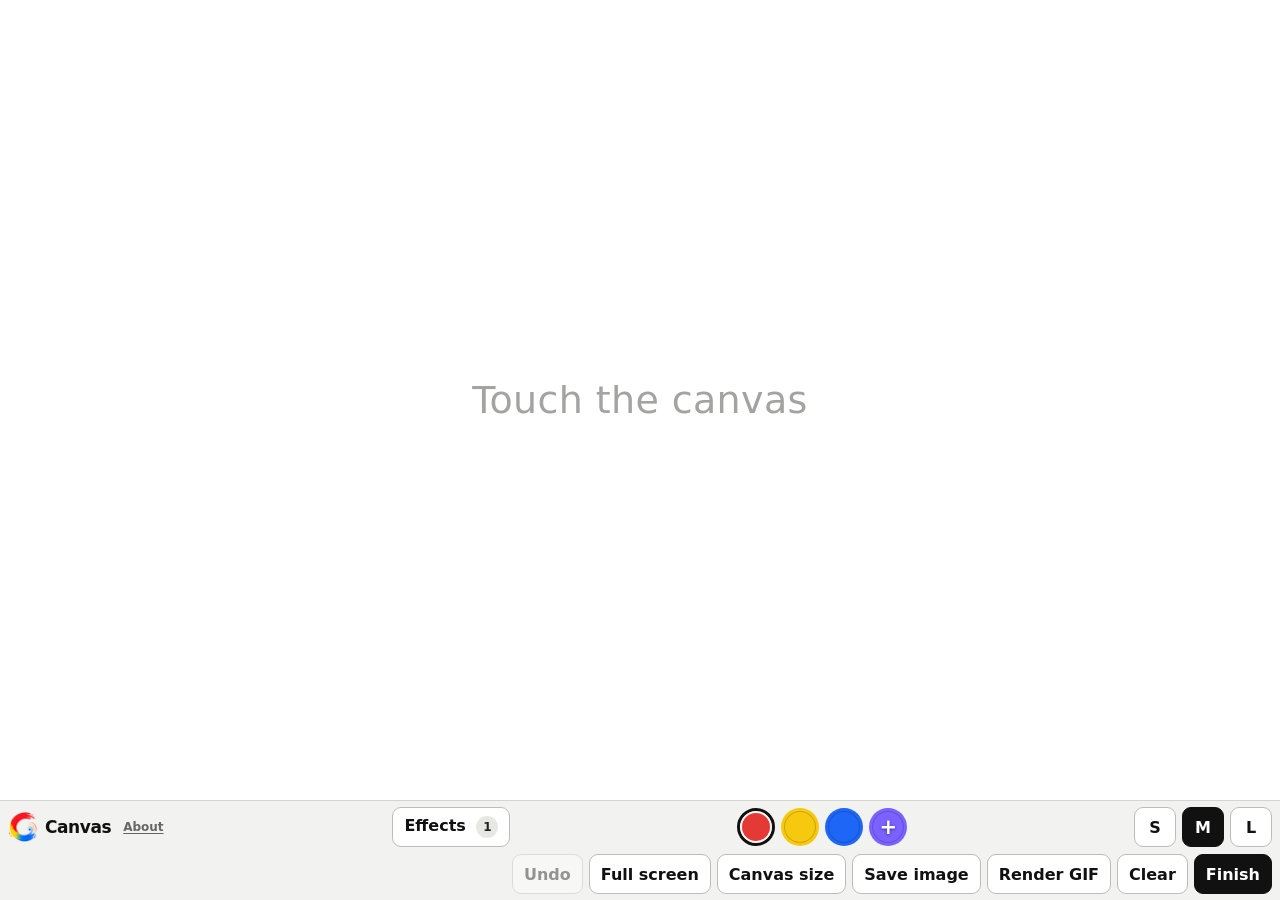
==== index.html @ 0acb119e "donate should not open in a new tab" ====
<!doctype html>
<html lang="en">
<head>
  <script async src="https://www.googletagmanager.com/gtag/js?id=G-30SN02B5HP"></script>
  <script>
    window.dataLayer = window.dataLayer || [];
    function gtag(){dataLayer.push(arguments);}
    gtag('js', new Date());

    gtag('config', 'G-30SN02B5HP');
  </script>
  <meta charset="utf-8" />
  <meta name="viewport" content="width=device-width, initial-scale=1, viewport-fit=cover, user-scalable=no" />
  <meta name="theme-color" content="#ffffff" />
  <meta name="color-scheme" content="light" />

  <title>Canvas — Experimental Multitouch Drawing Instrument</title>
  <meta name="description" content="Canvas is a free experimental multitouch drawing instrument by Nick Speelman. Combine gesture, color, and composable effects to create digital artwork in your browser." />
  <meta name="author" content="Nick Speelman" />
  <meta name="application-name" content="Canvas" />
  <meta name="robots" content="index, follow, max-image-preview:large, max-snippet:-1, max-video-preview:-1" />
  <link rel="canonical" href="https://canvas.nickspeelman.com/" />

  <!-- Open Graph / LinkedIn / social sharing -->
  <meta property="og:type" content="website" />
  <meta property="og:locale" content="en_US" />
  <meta property="og:site_name" content="Canvas" />
  <meta property="og:title" content="Canvas — Experimental Multitouch Drawing Instrument" />
  <meta property="og:description" content="A free experimental multitouch drawing instrument for combining gesture, color, and composable effects directly in your browser." />
  <meta property="og:url" content="https://canvas.nickspeelman.com/" />
  <meta property="og:image" content="https://canvas.nickspeelman.com/assets/icons/canvas-social.png" />
  <meta property="og:image:secure_url" content="https://canvas.nickspeelman.com/assets/icons/canvas-social.png" />
  <meta property="og:image:type" content="image/png" />
  <meta property="og:image:width" content="1200" />
  <meta property="og:image:height" content="627" />
  <meta property="og:image:alt" content="Canvas, an experimental multitouch drawing instrument by Nick Speelman" />

  <!-- X / Twitter -->
  <meta name="twitter:card" content="summary_large_image" />
  <meta name="twitter:title" content="Canvas — Experimental Multitouch Drawing Instrument" />
  <meta name="twitter:description" content="A free experimental multitouch drawing instrument for combining gesture, color, and composable effects directly in your browser." />
  <meta name="twitter:image" content="https://canvas.nickspeelman.com/assets/icons/canvas-social.png" />
  <meta name="twitter:image:alt" content="Canvas, an experimental multitouch drawing instrument by Nick Speelman" />

  <!-- PWA / platform metadata -->
  <meta name="apple-mobile-web-app-capable" content="yes" />
  <meta name="apple-mobile-web-app-status-bar-style" content="default" />
  <meta name="apple-mobile-web-app-title" content="Canvas" />
  <meta name="mobile-web-app-capable" content="yes" />

  <!-- Favicons / app icons -->
  <link rel="icon" href="assets/icons/favicon.ico" sizes="any" />
  <link rel="icon" type="image/png" sizes="48x48" href="assets/icons/favicon-48x48.png" />
  <link rel="icon" type="image/png" sizes="32x32" href="assets/icons/favicon-32x32.png" />
  <link rel="icon" type="image/png" sizes="16x16" href="assets/icons/favicon-16x16.png" />
  <link rel="apple-touch-icon" sizes="180x180" href="assets/icons/apple-touch-icon.png" />
  <link rel="manifest" href="assets/icons/site.webmanifest" />

  <!-- Structured data -->
  <script type="application/ld+json">
  {
    "@context": "https://schema.org",
    "@type": "WebApplication",
    "name": "Canvas",
    "url": "https://canvas.nickspeelman.com/",
    "description": "A free experimental multitouch drawing instrument for combining gesture, color, and composable effects directly in the browser.",
    "applicationCategory": "DesignApplication",
    "operatingSystem": "Any",
    "browserRequirements": "Requires a modern browser with JavaScript and Canvas support.",
    "isAccessibleForFree": true,
    "image": "https://canvas.nickspeelman.com/assets/icons/canvas-social.png",
    "author": {
      "@type": "Person",
      "name": "Nick Speelman",
      "url": "https://nickspeelman.com/"
    },
    "offers": {
      "@type": "Offer",
      "price": "0",
      "priceCurrency": "USD"
    },
    "featureList": [
      "Multitouch drawing",
      "Composable drawing effects",
      "Custom color selection",
      "PNG image export",
      "Animated GIF performance rendering",
      "Offline-capable progressive web app"
    ]
  }
  </script>

  <link rel="stylesheet" href="styles.css" />
</head>
<body>
  <main id="app" class="app" aria-label="Touch drawing instrument">
    <section id="stage" class="stage" aria-label="Drawing canvas">
      <canvas id="paintCanvas"></canvas>
      <canvas id="liveCanvas"></canvas>
      <div id="touchHint" class="touch-hint">Touch the canvas</div>
    </section>

    <section class="controls" aria-label="Instrument controls">
      <div class="control-row tools">
        <div class="brand-group">
          <div class="brand" aria-label="Canvas">
            <img class="brand-mark" src="assets/icons/favicon-32x32.png" width="32" height="32" alt="" />
            <span class="brand-name">Canvas</span>
          </div>
          <button id="aboutBtn" type="button" class="about-trigger" aria-haspopup="dialog">About</button>
        </div>

        <div class="effects-control popover-wrap">
          <button id="effectsBtn" class="utility menu-button" aria-haspopup="true" aria-expanded="false">
            Effects <span id="effectsCount" class="count-badge">1</span>
          </button>
          <div id="effectsMenu" class="popover effects-menu" hidden>
            <div class="popover-heading">
              <strong>Effects</strong>
              <div class="bulk-actions">
                <button id="selectAllEffectsBtn" type="button" class="text-button">Select all</button>
                <button id="clearAllEffectsBtn" type="button" class="text-button">Unselect all</button>
              </div>
            </div>
            <div class="behaviors" aria-label="Effects">
              <button class="behavior active" data-behavior="cycle" aria-pressed="true">Cycle</button>
              <button class="behavior" data-behavior="connect" aria-pressed="false">Connect</button>
              <button class="behavior" data-behavior="echo" aria-pressed="false">Echo</button>
              <button class="behavior" data-behavior="scatter" aria-pressed="false">Scatter</button>
              <button class="behavior" data-behavior="flow" aria-pressed="false">Flow</button>
              <button class="behavior" data-behavior="bloom" aria-pressed="false">Bloom</button>
              <button class="behavior" data-behavior="spray" aria-pressed="false">Spray</button>
              <button class="behavior" data-behavior="offset" aria-pressed="false">Offset</button>
              <button class="behavior" data-behavior="mirror" aria-pressed="false">Mirror</button>
              <button class="behavior" data-behavior="radial" aria-pressed="false">Radial</button>
              <button class="behavior" data-behavior="drift" aria-pressed="false">Drift</button>
              <button class="behavior" data-behavior="orbit" aria-pressed="false">Orbit</button>
              <button class="behavior" data-behavior="fractal" aria-pressed="false">Fractal</button>
              <button class="behavior" data-behavior="bleed" aria-pressed="false">Bleed</button>
            </div>
          </div>
        </div>

        <div class="swatches" aria-label="Color">
          <button class="swatch active" data-color="#e53935" aria-label="Red" aria-pressed="true" style="--swatch:#e53935"></button>
          <button class="swatch" data-color="#f6c90e" aria-label="Yellow" aria-pressed="false" style="--swatch:#f6c90e"></button>
          <button class="swatch" data-color="#1e66f5" aria-label="Blue" aria-pressed="false" style="--swatch:#1e66f5"></button>
          <div class="custom-color-wrap popover-wrap">
            <button id="customColorBtn" class="swatch custom-swatch" aria-label="Custom color" aria-pressed="false" style="--swatch:#7b61ff"><span>+</span></button>
            <div id="colorMenu" class="popover color-menu" hidden>
              <strong>Custom color</strong>
              <div class="visual-color-picker-wrap">
                <div id="customColorPicker" class="visual-color-picker" role="slider" tabindex="0" aria-label="Choose a custom color visually">
                  <span id="customColorCursor" class="visual-color-cursor" aria-hidden="true"></span>
                </div>
              </div>
              <label class="field compact-field">
                <span>Hex or RGB</span>
                <input id="customColorText" type="text" value="#7b61ff" inputmode="text" autocomplete="off" spellcheck="false" placeholder="#7b61ff or rgb(123, 97, 255)" />
              </label>
              <div class="color-menu-actions">
                <span id="colorError" class="input-error" aria-live="polite"></span>
                <button id="applyCustomColorBtn" type="button" class="utility primary compact">Use color</button>
              </div>
            </div>
          </div>
        </div>

        <div class="sizes" aria-label="Brush size">
          <button class="size" data-size="6" aria-pressed="false">S</button>
          <button class="size active" data-size="16" aria-pressed="true">M</button>
          <button class="size" data-size="34" aria-pressed="false">L</button>
        </div>

        <div class="actions">
          <button id="undoBtn" class="utility" disabled aria-label="Undo last drawing action">Undo</button>
          <button id="fullscreenBtn" class="utility">Full screen</button>
          <button id="canvasSizeBtn" class="utility">Canvas size</button>
          <button id="saveBtn" class="utility">Save image</button>
          <button id="gifRenderBtn" class="utility">Render GIF</button>
          <button id="clearBtn" class="utility">Clear</button>
          <button id="finishBtn" class="utility primary">Finish</button>
        </div>
      </div>
    </section>
  </main>

  <dialog id="aboutDialog" class="about-dialog">
    <div class="about-card">
      <div class="about-heading">
        <img src="assets/icons/favicon-32x32.png" width="38" height="38" alt="" />
        <div>
          <h2>Canvas</h2>
          <p class="about-subtitle">An experimental touch-drawing instrument</p>
        </div>
      </div>
      <p>Canvas grew out of a simple paint program I made for a friend’s kid. While watching it in use, I noticed unexpected effects emerging from multitouch gestures and a handful of simple drawing rules.</p>
      <p>I started following those accidents on purpose. Canvas is the result: a drawing instrument built around surprising interactions between simple sets of rules.</p>
      <p>If you have issues, questions or other feedback, you can contact me at <a href="mailto:nick@nickspeelman.com">nick@nickspeelman.com</a></p>
      <p class="about-support">If you enjoy Canvas and want to help keep projects like this free, <a href="/donate/" rel="noopener noreferrer nofollow">you can support the project</a>.</p>
      <div class="about-footer">
        <span id="appVersion" class="app-version" aria-live="polite">Version …</span>
        <button id="closeAboutBtn" type="button" class="utility">Close</button>
      </div>
    </div>
  </dialog>

  <dialog id="canvasDialog" class="settings-dialog">
    <form method="dialog" class="settings-card" id="canvasForm">
      <h2>Canvas size</h2>
      <label class="field">
        <span>Preset</span>
        <select id="canvasPreset">
          <option value="responsive">Responsive — fill screen</option>
          <option value="1200x1200">Square — 1200 × 1200</option>
          <option value="1600x1200">Landscape 4:3 — 1600 × 1200</option>
          <option value="1920x1080">Widescreen 16:9 — 1920 × 1080</option>
          <option value="1200x1600">Portrait 3:4 — 1200 × 1600</option>
          <option value="custom">Custom…</option>
        </select>
      </label>
      <div id="customSizeFields" class="dimension-fields hidden">
        <label class="field"><span>Width (px)</span><input id="canvasWidthInput" type="number" min="320" max="8192" step="1" value="1600" inputmode="numeric" /></label>
        <label class="field"><span>Height (px)</span><input id="canvasHeightInput" type="number" min="320" max="8192" step="1" value="1200" inputmode="numeric" /></label>
      </div>
      <label class="check-row"><input id="preserveCanvasCheck" type="checkbox" checked /> <span>Preserve existing artwork when resizing</span></label>
      <p class="settings-note">Fixed sizes determine both the canvas shape and the exact PNG dimensions. Responsive mode follows the available screen area.</p>
      <div class="settings-actions">
        <button value="cancel" class="utility">Cancel</button>
        <button id="applyCanvasSizeBtn" type="button" class="utility primary">Apply</button>
      </div>
    </form>
  </dialog>

  <dialog id="gifDialog" class="gif-dialog">
    <div class="gif-card">
      <div class="gif-preview-wrap">
        <span class="gif-preview-label" aria-hidden="true">GIF Preview</span>
        <img id="gifPreview" alt="Preview of rendered Canvas performance" hidden />
        <div id="gifRenderStatus" class="gif-render-status" role="status" aria-live="polite">
          <span class="gif-render-spinner" aria-hidden="true"></span>
          <span>Preparing GIF…</span>
        </div>
      </div>
      <div class="gif-progress" aria-hidden="true"><span id="gifProgressBar"></span></div>
      <p id="gifMeta" class="gif-meta"></p>
      <div class="finish-actions">
        <button id="downloadGifBtn" type="button" class="utility primary" disabled>Download GIF</button>
        <button id="closeGifBtn" type="button" class="utility">Close</button>
      </div>
    </div>
  </dialog>

  <dialog id="finishDialog" class="finish-dialog">
    <form method="dialog" class="finish-card">
      <div class="preview-wrap"><img id="previewImage" alt="Preview of your drawing" /></div>
      <div class="finish-actions">
        <button id="downloadBtn" type="button" class="utility primary">Download image</button>
        <button id="finishGifBtn" type="button" class="utility">Render GIF</button>
        <button id="shareBtn" type="button" class="utility">Share</button>
        <button id="downloadSessionBtn" type="button" class="utility">Download session</button>
        <button value="close" class="utility">Keep drawing</button>
        <button id="newBtn" type="button" class="utility danger">Start again</button>
      </div>
    </form>
  </dialog>

  <script>
    (() => {
      const dialog = document.getElementById("aboutDialog");
      const openButton = document.getElementById("aboutBtn");
      const closeButton = document.getElementById("closeAboutBtn");

      const openAbout = () => {
        if (!dialog) return;
        if (typeof dialog.showModal === "function") {
          if (!dialog.open) dialog.showModal();
        } else {
          dialog.setAttribute("open", "");
        }
      };

      const closeAbout = () => {
        if (!dialog) return;
        if (typeof dialog.close === "function") dialog.close();
        else dialog.removeAttribute("open");
      };

      openButton?.addEventListener("click", () => {
        openAbout();
        if (typeof window.gtag === "function") window.gtag("event", "about_opened");
      });
      document.querySelector('.about-support a[href^="/donate"]')?.addEventListener("click", () => {
        if (typeof window.gtag === "function") window.gtag("event", "donate_clicked");
      });
      closeButton?.addEventListener("click", closeAbout);
      dialog?.addEventListener("click", event => {
        if (event.target === dialog) closeAbout();
      });
      document.addEventListener("keydown", event => {
        if (event.key === "Escape" && dialog?.open) closeAbout();
      });
    })();
  </script>
  <script src="js/behaviors.js"></script>
  <script src="js/gif-encoder.js"></script>
  <script src="js/app.js"></script>
  <script src="js/pwa.js"></script>
</body>
</html>
---- styles.css ----
:root {
  color-scheme: light;
  --ink: #111;
  --paper: #fff;
  --panel: #f2f2f0;
  --line: #d4d4d0;
  --active: #111;
  --active-text: #fff;
}

* { box-sizing: border-box; }
html, body { width: 100%; height: 100%; margin: 0; overflow: hidden; background: var(--paper); font-family: ui-sans-serif, system-ui, -apple-system, BlinkMacSystemFont, "Segoe UI", sans-serif; }
button, input, select { font: inherit; }
button { -webkit-tap-highlight-color: transparent; }

.app { width: 100vw; height: 100dvh; display: grid; grid-template-rows: minmax(0, 1fr) auto; background: var(--paper); }
.stage { min-height: 0; position: relative; overflow: hidden; background: #e9e9e6; touch-action: none; user-select: none; }
.stage canvas { position: absolute; inset: auto; touch-action: none; background: #fff; }
#liveCanvas { z-index: 2; background: transparent; }
.touch-hint { position: absolute; z-index: 3; inset: 0; display: grid; place-items: center; pointer-events: none; color: #a3a3a0; font-size: clamp(20px, 3vw, 38px); letter-spacing: .01em; transition: opacity .3s ease; }
.touch-hint.hidden { opacity: 0; }

.controls { position: relative; z-index: 10; background: var(--panel); border-top: 1px solid var(--line); padding: 6px max(8px, env(safe-area-inset-right)) max(6px, env(safe-area-inset-bottom)) max(8px, env(safe-area-inset-left)); }
.control-row { display: flex; align-items: center; gap: 7px; }
.tools { justify-content: space-between; flex-wrap: wrap; }
.brand-group { display: flex; align-items: center; gap: 8px; min-width: 0; }
.brand { display: flex; align-items: center; gap: 7px; min-width: 0; padding-right: 2px; color: #111; user-select: none; }
.brand-mark { width: 30px; height: 30px; flex: 0 0 30px; object-fit: contain; }
.brand-name { font-size: 17px; font-weight: 850; letter-spacing: -.025em; white-space: nowrap; }
.about-trigger { border: 0; background: transparent; color: #666; padding: 5px 2px; font-size: 12px; font-weight: 700; cursor: pointer; text-decoration: underline; text-underline-offset: 2px; }
.about-trigger:hover { color: #111; }
.swatches, .sizes, .actions { display: flex; align-items: center; gap: 6px; }
.actions { margin-left: auto; flex-wrap: wrap; justify-content: flex-end; }
.behavior, .utility, .size { min-height: 40px; border: 1px solid #bdbdb8; border-radius: 9px; background: #fff; color: var(--ink); font-weight: 700; padding: 0 11px; cursor: pointer; }
.behavior.active, .size.active { background: var(--active); color: var(--active-text); border-color: var(--active); }
.utility.primary { background: #111; color: #fff; border-color: #111; }
.utility.danger { border-color: #b42318; color: #b42318; }
.behavior:disabled, .utility:disabled, .size:disabled { opacity: .42; cursor: not-allowed; }
.utility.compact { min-height: 36px; padding: 0 10px; }

.swatch { position: relative; width: 38px; height: 38px; flex: 0 0 38px; padding: 0; border-radius: 50%; border: 3px solid transparent; background: var(--swatch); box-shadow: inset 0 0 0 1px rgba(0,0,0,.18); cursor: pointer; }
.swatch.active { border-color: #111; outline: 2px solid #fff; outline-offset: -5px; }
.custom-swatch span { display: grid; place-items: center; width: 100%; height: 100%; color: #fff; font-size: 21px; font-weight: 800; text-shadow: 0 1px 3px rgba(0,0,0,.45); }
.size { width: 42px; padding: 0; }

.popover-wrap { position: relative; }
.popover { position: absolute; bottom: calc(100% + 9px); left: 0; z-index: 30; border: 1px solid var(--line); border-radius: 14px; background: #f8f8f6; box-shadow: 0 16px 45px rgba(0,0,0,.18); padding: 12px; }
.popover[hidden] { display: none !important; }
.effects-menu { width: min(620px, calc(100vw - 16px)); }
.popover-heading { display: flex; align-items: center; justify-content: space-between; gap: 12px; margin-bottom: 10px; }
.bulk-actions { display: flex; gap: 10px; }
.text-button { border: 0; background: transparent; padding: 5px 2px; color: #444; text-decoration: underline; cursor: pointer; }
.behaviors { display: grid; grid-template-columns: repeat(4, minmax(92px, 1fr)); gap: 7px; }
.count-badge { display: inline-grid; place-items: center; min-width: 22px; height: 22px; margin-left: 5px; padding: 0 6px; border-radius: 999px; background: #e7e7e3; color: #222; font-size: 12px; }

.color-menu { width: min(340px, calc(100vw - 16px)); }
.color-menu > strong { display: block; margin-bottom: 12px; }
.visual-color-picker-wrap { margin-bottom: 12px; }
.visual-color-picker {
  position: relative;
  width: 100%;
  height: 168px;
  overflow: hidden;
  border: 1px solid #aaa;
  border-radius: 11px;
  background:
    linear-gradient(to bottom, rgba(255,255,255,1) 0%, rgba(255,255,255,0) 50%, rgba(0,0,0,0) 50%, rgba(0,0,0,1) 100%),
    linear-gradient(to right, #f00 0%, #ff0 16.666%, #0f0 33.333%, #0ff 50%, #00f 66.666%, #f0f 83.333%, #f00 100%);
  cursor: crosshair;
  touch-action: none;
}
.visual-color-picker:focus-visible { outline: 3px solid #111; outline-offset: 2px; }
.visual-color-cursor {
  position: absolute;
  left: 74%;
  top: 45%;
  width: 18px;
  height: 18px;
  border: 2px solid #fff;
  border-radius: 50%;
  box-shadow: 0 0 0 1px rgba(0,0,0,.7), 0 2px 5px rgba(0,0,0,.25);
  transform: translate(-50%, -50%);
  pointer-events: none;
}
.compact-field { gap: 5px; }
.color-menu-actions { min-height: 38px; margin-top: 10px; display: flex; align-items: center; justify-content: space-between; gap: 10px; }
.input-error { color: #b42318; font-size: 12px; }

.finish-dialog, .settings-dialog, .about-dialog { max-height: 92dvh; border: 0; border-radius: 18px; padding: 0; box-shadow: 0 30px 100px rgba(0,0,0,.25); }
.finish-dialog { width: min(92vw, 960px); }
.settings-dialog { width: min(92vw, 520px); }
.about-dialog { width: min(92vw, 500px); }
.finish-dialog::backdrop, .settings-dialog::backdrop, .about-dialog::backdrop { background: rgba(0,0,0,.58); }
.finish-card { padding: 18px; display: grid; gap: 16px; background: #f4f4f1; }
.preview-wrap { min-height: 200px; max-height: 68dvh; background: #fff; border: 1px solid var(--line); overflow: hidden; display: grid; place-items: center; }
.preview-wrap img { display: block; max-width: 100%; max-height: 66dvh; object-fit: contain; }
.finish-actions { display: flex; flex-wrap: wrap; gap: 8px; justify-content: center; }
.settings-card { padding: 20px; display: grid; gap: 16px; background: #f4f4f1; }
.settings-card h2 { margin: 0; font-size: 22px; }
.field { display: grid; gap: 6px; font-weight: 700; }
.field select, .field input { width: 100%; min-height: 44px; border: 1px solid #bdbdb8; border-radius: 9px; background: #fff; color: #111; padding: 8px 10px; }
.dimension-fields { display: grid; grid-template-columns: 1fr 1fr; gap: 12px; }
.dimension-fields.hidden { display: none; }
.check-row { display: flex; align-items: center; gap: 10px; font-weight: 600; }
.check-row input { width: 20px; height: 20px; }
.settings-note { margin: 0; color: #666; line-height: 1.4; font-size: 14px; }
.settings-actions { display: flex; justify-content: flex-end; gap: 8px; }
.about-card { padding: 22px; display: grid; gap: 14px; background: #f4f4f1; }
.about-heading { display: flex; align-items: center; gap: 12px; }
.about-heading img { width: 38px; height: 38px; flex: 0 0 38px; }
.about-heading h2 { margin: 0; font-size: 24px; letter-spacing: -.025em; }
.about-subtitle { margin: 2px 0 0; color: #666; font-size: 13px; }
.about-card > p { margin: 0; color: #333; font-size: 15px; line-height: 1.5; }
.about-card .about-support { color: #777; font-size: 12px; }
.about-card .about-support a { color: inherit; text-underline-offset: 2px; }
.about-card .about-support a:hover { color: #111; }
.about-footer { display: flex; align-items: center; justify-content: space-between; gap: 14px; margin-top: 2px; padding-top: 12px; border-top: 1px solid var(--line); }
.app-version { color: #777; font-size: 12px; font-variant-numeric: tabular-nums; }


@media (max-width: 820px) {
  .controls { padding: 5px 6px max(5px, env(safe-area-inset-bottom)); }
  .tools { gap: 5px; }
  .actions { width: 100%; justify-content: stretch; }
  .actions .utility { flex: 1 1 auto; min-width: max-content; }
  .behaviors { grid-template-columns: repeat(3, minmax(84px, 1fr)); }
}

@media (max-width: 520px) {
  .brand-name { display: none; }
  .brand { padding-right: 0; }
  .behavior, .utility, .size { min-height: 38px; border-radius: 8px; padding: 0 9px; font-size: 14px; }
  .swatch { width: 36px; height: 36px; flex-basis: 36px; }
  .size { width: 38px; }
  .actions { gap: 4px; }
  .actions .utility { min-width: 0; padding-inline: 7px; }
  #fullscreenBtn { display: none; }
  .effects-menu { width: auto; max-width: none; }
  .behaviors { grid-template-columns: repeat(2, minmax(88px, 1fr)); }
  .popover-heading { align-items: flex-start; }
  .bulk-actions { flex-direction: column; gap: 2px; align-items: flex-end; }
  .dimension-fields { grid-template-columns: 1fr; }
}

@media (max-height: 520px) and (orientation: landscape) {
  .brand-name { display: none; }
  .brand-mark { width: 28px; height: 28px; flex-basis: 28px; }
  .behavior, .utility, .size { min-height: 34px; }
  .swatch { width: 34px; height: 34px; flex-basis: 34px; }
  .size { width: 36px; }
  .actions { width: auto; }
  .tools { flex-wrap: nowrap; }
  .behaviors { max-height: 46vh; overflow: auto; }
}

/* Performance GIF capture */
.gif-record.recording { background: #b42318; color: #fff; border-color: #b42318; }
.gif-record.recording::before { content: ""; display: inline-block; width: 8px; height: 8px; margin-right: 6px; border-radius: 50%; background: currentColor; animation: rec-pulse 1s steps(1) infinite; }
@keyframes rec-pulse { 50% { opacity: .25; } }
.gif-dialog { width: min(92vw, 760px); max-height: 92dvh; border: 0; border-radius: 18px; padding: 0; box-shadow: 0 30px 100px rgba(0,0,0,.25); }
.gif-dialog::backdrop { background: rgba(0,0,0,.58); }
.gif-card { max-height: 92dvh; overflow-y: auto; padding: 18px; display: grid; gap: 12px; background: #f4f4f1; -webkit-overflow-scrolling: touch; }
.gif-preview-wrap {
  position: relative;
  min-height: min(58dvh, 480px);
  padding: 28px;
  overflow: hidden;
  display: grid;
  place-items: center;
  border: 1px solid #d7d7d1;
  border-radius: 14px;
  background-color: #e9e9e4;
  background-image:
    linear-gradient(45deg, rgba(255,255,255,.58) 25%, transparent 25%),
    linear-gradient(-45deg, rgba(255,255,255,.58) 25%, transparent 25%),
    linear-gradient(45deg, transparent 75%, rgba(255,255,255,.58) 75%),
    linear-gradient(-45deg, transparent 75%, rgba(255,255,255,.58) 75%);
  background-size: 24px 24px;
  background-position: 0 0, 0 12px, 12px -12px, -12px 0;
  box-shadow:
    inset 0 0 0 1px rgba(255,255,255,.58),
    inset 0 10px 28px rgba(0,0,0,.035);
}
.gif-preview-label {
  position: absolute;
  top: 10px;
  left: 10px;
  z-index: 1;
  padding: 5px 8px;
  border: 1px solid rgba(0,0,0,.09);
  border-radius: 999px;
  background: rgba(250,250,247,.88);
  box-shadow: 0 1px 3px rgba(0,0,0,.06);
  color: #666;
  font-size: 11px;
  font-weight: 800;
  letter-spacing: .08em;
  line-height: 1;
  text-transform: uppercase;
  backdrop-filter: blur(5px);
  -webkit-backdrop-filter: blur(5px);
}
.gif-preview-wrap img {
  display: block;
  max-width: 100%;
  max-height: 58dvh;
  object-fit: contain;
  background: #fff;
  border-radius: 3px;
  box-shadow: 0 10px 32px rgba(0,0,0,.18), 0 1px 4px rgba(0,0,0,.12);
}
.gif-render-status {
  padding: 28px;
  display: flex;
  align-items: center;
  justify-content: center;
  gap: 10px;
  text-align: center;
  font-weight: 750;
  color: #555;
}
.gif-render-spinner {
  width: 16px;
  height: 16px;
  flex: 0 0 auto;
  border: 2px solid rgba(0,0,0,.14);
  border-top-color: #555;
  border-radius: 50%;
  animation: gif-spin .8s linear infinite;
}
@keyframes gif-spin {
  to { transform: rotate(360deg); }
}
.gif-progress { height: 8px; border-radius: 999px; overflow: hidden; background: #dededa; }
.gif-progress span { display: block; width: 0%; height: 100%; background: #111; transition: width .08s linear; }
.gif-meta { min-height: 1.4em; margin: 0; color: #666; font-size: 14px; text-align: center; }
.gif-card .finish-actions { position: sticky; bottom: 0; z-index: 2; padding-top: 8px; padding-bottom: max(2px, env(safe-area-inset-bottom)); background: #f4f4f1; }

@media (max-width: 520px), (max-height: 520px) {
  .gif-dialog { width: min(96vw, 760px); max-height: 96dvh; }
  .gif-card { max-height: 96dvh; padding: 12px; gap: 9px; }
  .gif-preview-wrap {
    min-height: min(44dvh, 340px);
    padding: 22px 14px 14px;
    border-radius: 12px;
  }
  .gif-preview-label {
    top: 8px;
    left: 8px;
  }
  .gif-preview-wrap img { max-height: 44dvh; }
  .gif-card .finish-actions .utility { flex: 1 1 130px; }
}

/* Explicitly preserve hidden state against component display rules. */
.gif-preview-wrap img[hidden],
.gif-render-status[hidden] {
  display: none !important;
}
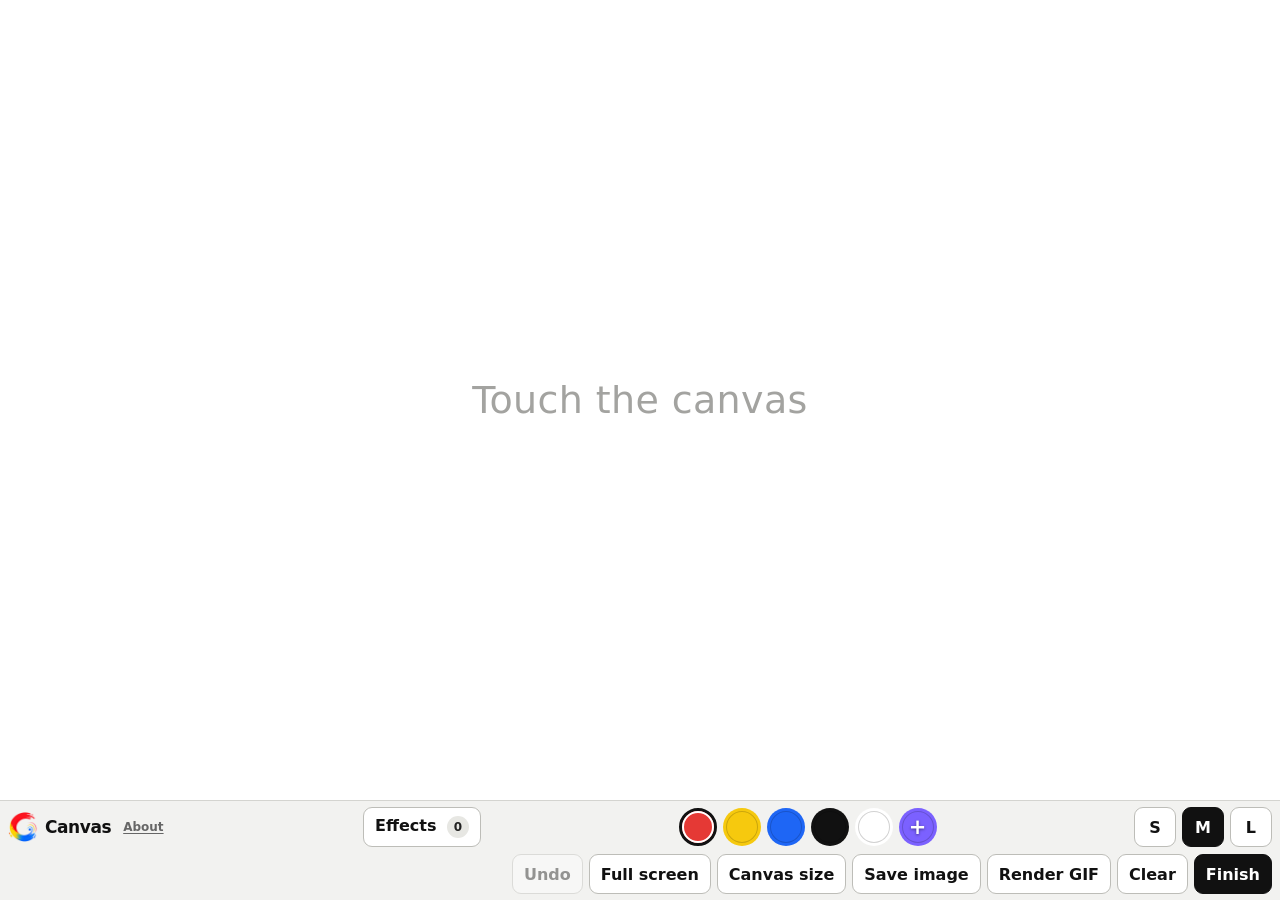
==== commit b92bb3ca: "added white anmd black ink, removed cycle as default" ====
--- a/index.html
+++ b/index.html
@@ -123,7 +123,7 @@
               </div>
             </div>
             <div class="behaviors" aria-label="Effects">
-              <button class="behavior active" data-behavior="cycle" aria-pressed="true">Cycle</button>
+              <button class="behavior" data-behavior="cycle" aria-pressed="false">Cycle</button>
               <button class="behavior" data-behavior="connect" aria-pressed="false">Connect</button>
               <button class="behavior" data-behavior="echo" aria-pressed="false">Echo</button>
               <button class="behavior" data-behavior="scatter" aria-pressed="false">Scatter</button>
@@ -145,6 +145,8 @@
           <button class="swatch active" data-color="#e53935" aria-label="Red" aria-pressed="true" style="--swatch:#e53935"></button>
           <button class="swatch" data-color="#f6c90e" aria-label="Yellow" aria-pressed="false" style="--swatch:#f6c90e"></button>
           <button class="swatch" data-color="#1e66f5" aria-label="Blue" aria-pressed="false" style="--swatch:#1e66f5"></button>
+          <button class="swatch" data-color="#111111" aria-label="Black" aria-pressed="false" style="--swatch:#111111"></button>
+          <button class="swatch" data-color="#ffffff" aria-label="White" aria-pressed="false" style="--swatch:#ffffff"></button>
           <div class="custom-color-wrap popover-wrap">
             <button id="customColorBtn" class="swatch custom-swatch" aria-label="Custom color" aria-pressed="false" style="--swatch:#7b61ff"><span>+</span></button>
             <div id="colorMenu" class="popover color-menu" hidden>
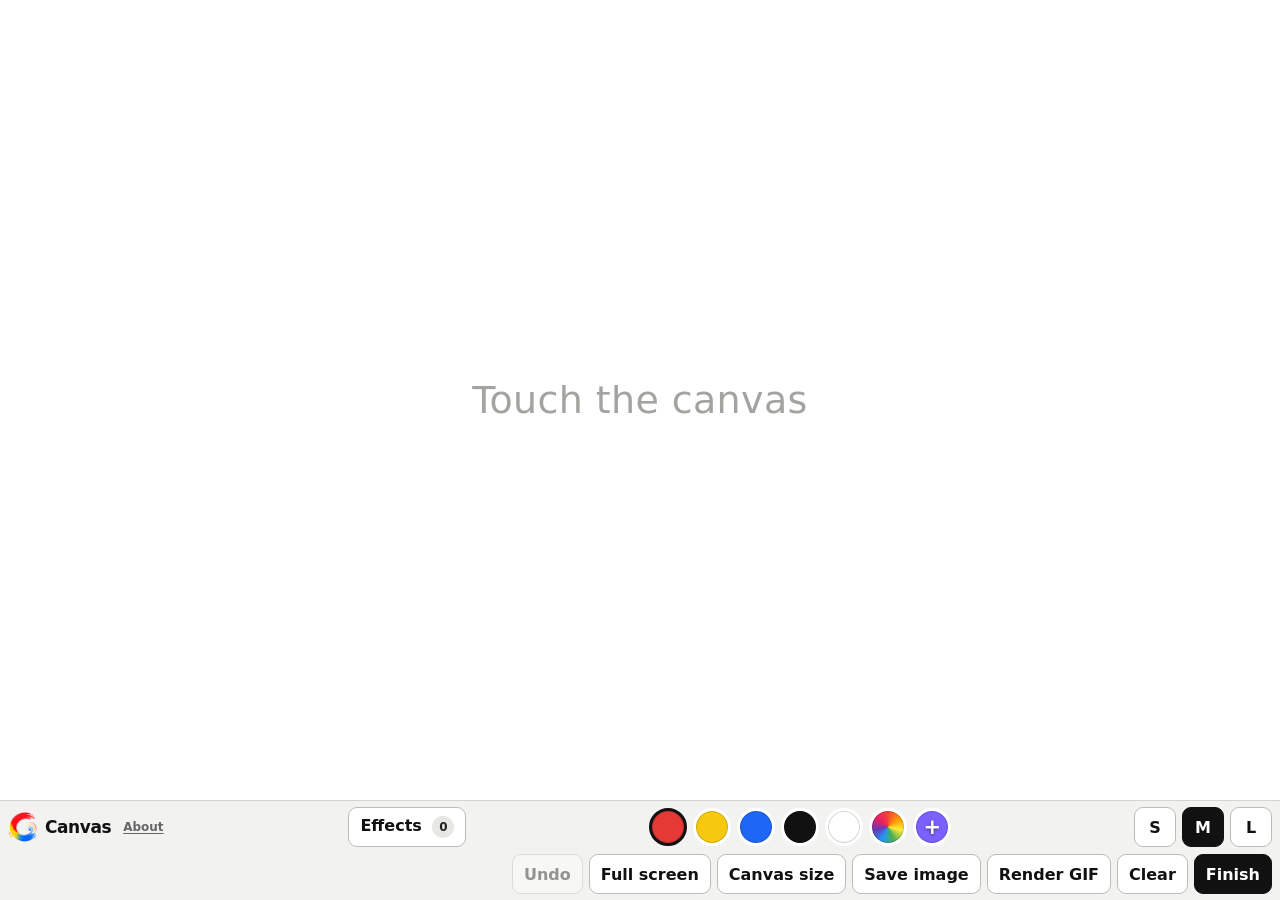
==== commit dc481305: "adding stack" ====
--- a/index.html
+++ b/index.html
@@ -112,41 +112,75 @@
 
         <div class="effects-control popover-wrap">
           <button id="effectsBtn" class="utility menu-button" aria-haspopup="true" aria-expanded="false">
-            Effects <span id="effectsCount" class="count-badge">1</span>
+            Effects <span id="effectsCount" class="count-badge">0</span>
           </button>
           <div id="effectsMenu" class="popover effects-menu" hidden>
-            <div class="popover-heading">
-              <strong>Effects</strong>
-              <div class="bulk-actions">
-                <button id="selectAllEffectsBtn" type="button" class="text-button">Select all</button>
-                <button id="clearAllEffectsBtn" type="button" class="text-button">Unselect all</button>
-              </div>
+            <div class="effects-tabs" role="tablist" aria-label="Paint effects menu">
+              <button id="effectsTabBtn" class="effects-tab active" type="button" role="tab" aria-selected="true" aria-controls="effectsTabPanel">Effects</button>
+              <button id="stackTabBtn" class="effects-tab" type="button" role="tab" aria-selected="false" aria-controls="stackTabPanel">Stack</button>
             </div>
-            <div class="behaviors" aria-label="Effects">
-              <button class="behavior" data-behavior="cycle" aria-pressed="false">Cycle</button>
-              <button class="behavior" data-behavior="connect" aria-pressed="false">Connect</button>
-              <button class="behavior" data-behavior="echo" aria-pressed="false">Echo</button>
-              <button class="behavior" data-behavior="scatter" aria-pressed="false">Scatter</button>
-              <button class="behavior" data-behavior="flow" aria-pressed="false">Flow</button>
-              <button class="behavior" data-behavior="bloom" aria-pressed="false">Bloom</button>
-              <button class="behavior" data-behavior="spray" aria-pressed="false">Spray</button>
-              <button class="behavior" data-behavior="offset" aria-pressed="false">Offset</button>
-              <button class="behavior" data-behavior="mirror" aria-pressed="false">Mirror</button>
-              <button class="behavior" data-behavior="radial" aria-pressed="false">Radial</button>
-              <button class="behavior" data-behavior="drift" aria-pressed="false">Drift</button>
-              <button class="behavior" data-behavior="orbit" aria-pressed="false">Orbit</button>
-              <button class="behavior" data-behavior="fractal" aria-pressed="false">Fractal</button>
-              <button class="behavior" data-behavior="bleed" aria-pressed="false">Bleed</button>
+
+            <div id="effectsTabPanel" class="effects-tab-panel" role="tabpanel" aria-labelledby="effectsTabBtn">
+              <div class="popover-heading effects-panel-heading">
+                <strong>Paint Effects</strong>
+                <div class="bulk-actions">
+                  <button id="selectAllEffectsBtn" type="button" class="text-button">Select all</button>
+                  <button id="clearAllEffectsBtn" type="button" class="text-button">Unselect all</button>
+                </div>
+              </div>
+
+              <div class="effect-groups" aria-label="Effects">
+                <section class="effect-group" aria-labelledby="generateEffectsHeading">
+                  <h3 id="generateEffectsHeading">Generate</h3>
+                  <div class="behaviors">
+                    <button class="behavior" data-behavior="bloom" aria-pressed="false">Bloom</button>
+                    <button class="behavior" data-behavior="drift" aria-pressed="false">Drift</button>
+                    <button class="behavior" data-behavior="scatter" aria-pressed="false">Scatter</button>
+                    <button class="behavior" data-behavior="spray" aria-pressed="false">Spray</button>
+                  </div>
+                </section>
+
+                <section class="effect-group" aria-labelledby="interactEffectsHeading">
+                  <h3 id="interactEffectsHeading">Interact</h3>
+                  <div class="behaviors">
+                    <button class="behavior" data-behavior="bleed" aria-pressed="false">Bleed</button>
+                    <button class="behavior" data-behavior="connect" aria-pressed="false">Connect</button>
+                    <button class="behavior" data-behavior="echo" aria-pressed="false">Echo</button>
+                    <button class="behavior" data-behavior="orbit" aria-pressed="false">Orbit</button>
+                  </div>
+                </section>
+
+                <section class="effect-group" aria-labelledby="transformEffectsHeading">
+                  <h3 id="transformEffectsHeading">Transform</h3>
+                  <div class="behaviors">
+                    <button class="behavior" data-behavior="flow" aria-pressed="false">Flow</button>
+                    <button class="behavior" data-behavior="fractal" aria-pressed="false">Fractal</button>
+                    <button class="behavior" data-behavior="mirror" aria-pressed="false">Mirror</button>
+                    <button class="behavior" data-behavior="offset" aria-pressed="false">Offset</button>
+                    <button class="behavior" data-behavior="radial" aria-pressed="false">Radial</button>
+                  </div>
+                </section>
+              </div>
+            </div>
+
+            <div id="stackTabPanel" class="effects-tab-panel" role="tabpanel" aria-labelledby="stackTabBtn" hidden>
+              <div class="stack-heading">
+                <strong>Effect Order</strong>
+                <span>Runs top → bottom</span>
+              </div>
+              <div id="effectStackPreview" class="effect-stack-preview" aria-live="polite"></div>
+              <p class="stack-note">Drag by the handle or use the arrows to reorder. Use × to disable and + to re-enable.</p>
             </div>
           </div>
         </div>
 
-        <div class="swatches" aria-label="Color">
+        <div class="swatches" aria-label="Ink">
           <button class="swatch active" data-color="#e53935" aria-label="Red" aria-pressed="true" style="--swatch:#e53935"></button>
           <button class="swatch" data-color="#f6c90e" aria-label="Yellow" aria-pressed="false" style="--swatch:#f6c90e"></button>
           <button class="swatch" data-color="#1e66f5" aria-label="Blue" aria-pressed="false" style="--swatch:#1e66f5"></button>
           <button class="swatch" data-color="#111111" aria-label="Black" aria-pressed="false" style="--swatch:#111111"></button>
           <button class="swatch" data-color="#ffffff" aria-label="White" aria-pressed="false" style="--swatch:#ffffff"></button>
+          <button id="cycleInkBtn" class="swatch cycle-swatch" data-ink="cycle" aria-label="Cycle ink" aria-pressed="false" title="Cycle"></button>
           <div class="custom-color-wrap popover-wrap">
             <button id="customColorBtn" class="swatch custom-swatch" aria-label="Custom color" aria-pressed="false" style="--swatch:#7b61ff"><span>+</span></button>
             <div id="colorMenu" class="popover color-menu" hidden>
--- a/styles.css
+++ b/styles.css
@@ -38,8 +38,9 @@
 .behavior:disabled, .utility:disabled, .size:disabled { opacity: .42; cursor: not-allowed; }
 .utility.compact { min-height: 36px; padding: 0 10px; }
 
-.swatch { position: relative; width: 38px; height: 38px; flex: 0 0 38px; padding: 0; border-radius: 50%; border: 3px solid transparent; background: var(--swatch); box-shadow: inset 0 0 0 1px rgba(0,0,0,.18); cursor: pointer; }
-.swatch.active { border-color: #111; outline: 2px solid #fff; outline-offset: -5px; }
+.swatch { position: relative; width: 38px; height: 38px; flex: 0 0 38px; padding: 0; border-radius: 50%; border: 3px solid #fff; background: var(--swatch); box-shadow: inset 0 0 0 1px rgba(0,0,0,.18); cursor: pointer; }
+.swatch.active { border-color: #111; outline: none; }
+.cycle-swatch { background: conic-gradient(#f44336, #ff9800, #ffeb3b, #4caf50, #2196f3, #673ab7, #e91e63, #f44336); }
 .custom-swatch span { display: grid; place-items: center; width: 100%; height: 100%; color: #fff; font-size: 21px; font-weight: 800; text-shadow: 0 1px 3px rgba(0,0,0,.45); }
 .size { width: 42px; padding: 0; }
 
@@ -47,10 +48,42 @@
 .popover { position: absolute; bottom: calc(100% + 9px); left: 0; z-index: 30; border: 1px solid var(--line); border-radius: 14px; background: #f8f8f6; box-shadow: 0 16px 45px rgba(0,0,0,.18); padding: 12px; }
 .popover[hidden] { display: none !important; }
 .effects-menu { width: min(620px, calc(100vw - 16px)); }
+.effects-tabs { display: grid; grid-template-columns: 1fr 1fr; gap: 4px; margin: -4px -4px 12px; padding: 4px; border-radius: 10px; background: #e9e9e5; }
+.effects-tab { min-height: 36px; border: 0; border-radius: 8px; background: transparent; color: #555; font-weight: 800; cursor: pointer; }
+.effects-tab.active { background: #fff; color: #111; box-shadow: 0 1px 3px rgba(0,0,0,.12); }
+.effects-tab:focus-visible { outline: 2px solid #111; outline-offset: 1px; }
+.effects-tab-panel[hidden] { display: none !important; }
 .popover-heading { display: flex; align-items: center; justify-content: space-between; gap: 12px; margin-bottom: 10px; }
+.effects-panel-heading { margin-bottom: 12px; }
 .bulk-actions { display: flex; gap: 10px; }
 .text-button { border: 0; background: transparent; padding: 5px 2px; color: #444; text-decoration: underline; cursor: pointer; }
+.effect-groups { display: grid; gap: 13px; }
+.effect-group { min-width: 0; }
+.effect-group h3 { margin: 0 0 6px; color: #666; font-size: 11px; font-weight: 850; letter-spacing: .08em; text-transform: uppercase; }
 .behaviors { display: grid; grid-template-columns: repeat(4, minmax(92px, 1fr)); gap: 7px; }
+.stack-heading { display: flex; align-items: baseline; justify-content: space-between; gap: 10px; margin-bottom: 10px; }
+.stack-heading span { color: #777; font-size: 12px; }
+.effect-stack-preview { display: grid; gap: 6px; min-height: 44px; }
+.stack-preview-row { display: flex; align-items: center; gap: 8px; min-height: 44px; padding: 6px 8px 6px 6px; border: 1px solid #d5d5d0; border-radius: 9px; background: #fff; font-weight: 750; transition: border-color .12s ease, box-shadow .12s ease, opacity .12s ease; }
+.stack-preview-row.disabled { background: #f0f0ed; }
+.stack-preview-row.disabled .stack-drag-handle,
+.stack-preview-row.disabled .stack-preview-index,
+.stack-preview-row.disabled .stack-preview-label { opacity: .42; }
+.stack-preview-row.dragging { position: relative; z-index: 4; border-color: #888; box-shadow: 0 5px 16px rgba(0,0,0,.16); opacity: .86; }
+.stack-drag-handle { display: inline-grid; place-items: center; width: 28px; height: 32px; flex: 0 0 28px; padding: 0; border: 0; border-radius: 7px; background: transparent; color: #777; font: inherit; font-size: 17px; font-weight: 900; line-height: 1; letter-spacing: -3px; cursor: grab; touch-action: none; user-select: none; -webkit-user-select: none; }
+.stack-drag-handle:hover, .stack-drag-handle:focus-visible { background: #f1f1ed; color: #222; outline: none; }
+.stack-preview-row.dragging .stack-drag-handle { cursor: grabbing; }
+.stack-preview-index { width: 22px; flex: 0 0 22px; color: #777; font-size: 12px; font-variant-numeric: tabular-nums; text-align: right; }
+.stack-preview-label { display: flex; align-items: baseline; gap: 7px; min-width: 0; flex: 1 1 auto; }
+.stack-preview-state { color: #777; font-size: 10px; font-weight: 750; letter-spacing: .05em; text-transform: uppercase; }
+.stack-preview-controls { display: flex; align-items: center; gap: 4px; margin-left: auto; }
+.stack-control { display: inline-grid; place-items: center; width: 32px; height: 32px; padding: 0; border: 1px solid #c9c9c4; border-radius: 8px; background: #fff; color: #222; font: inherit; font-size: 17px; font-weight: 850; line-height: 1; cursor: pointer; touch-action: manipulation; }
+.stack-control:hover:not(:disabled), .stack-control:focus-visible { background: #f4f4f1; border-color: #999; }
+.stack-control:disabled { opacity: .25; cursor: default; }
+.stack-toggle { font-size: 20px; }
+.stack-toggle-off { font-size: 19px; }
+.stack-preview-empty { margin: 8px 0; color: #777; font-size: 14px; text-align: center; }
+.stack-note { margin: 10px 0 0; color: #888; font-size: 11px; text-align: center; }
 .count-badge { display: inline-grid; place-items: center; min-width: 22px; height: 22px; margin-left: 5px; padding: 0 6px; border-radius: 999px; background: #e7e7e3; color: #222; font-size: 12px; }
 
 .color-menu { width: min(340px, calc(100vw - 16px)); }
@@ -150,7 +183,7 @@
   .size { width: 36px; }
   .actions { width: auto; }
   .tools { flex-wrap: nowrap; }
-  .behaviors { max-height: 46vh; overflow: auto; }
+  .effect-groups, .effect-stack-preview { max-height: 46vh; overflow: auto; -webkit-overflow-scrolling: touch; }
 }
 
 /* Performance GIF capture */
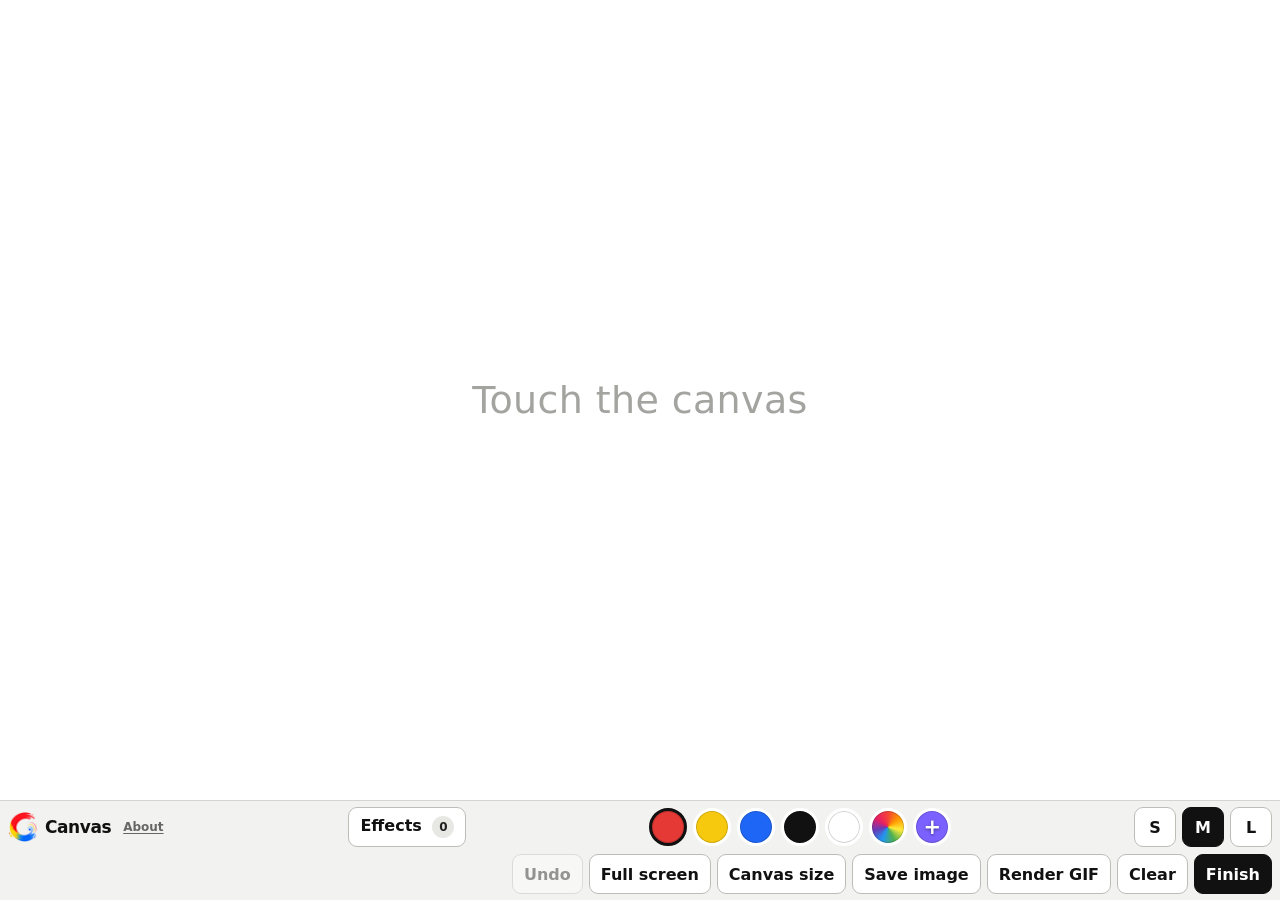
==== commit ab74806c: "fixed color disperal" ====
--- a/index.html
+++ b/index.html
@@ -156,7 +156,6 @@
                     <button class="behavior" data-behavior="flow" aria-pressed="false">Flow</button>
                     <button class="behavior" data-behavior="fractal" aria-pressed="false">Fractal</button>
                     <button class="behavior" data-behavior="mirror" aria-pressed="false">Mirror</button>
-                    <button class="behavior" data-behavior="offset" aria-pressed="false">Offset</button>
                     <button class="behavior" data-behavior="radial" aria-pressed="false">Radial</button>
                   </div>
                 </section>
@@ -166,7 +165,10 @@
             <div id="stackTabPanel" class="effects-tab-panel" role="tabpanel" aria-labelledby="stackTabBtn" hidden>
               <div class="stack-heading">
                 <strong>Effect Order</strong>
-                <span>Runs top → bottom</span>
+                <div class="stack-heading-actions">
+                  <span>Runs top → bottom</span>
+                  <button id="clearStackBtn" type="button" class="text-button stack-clear-button">Clear stack</button>
+                </div>
               </div>
               <div id="effectStackPreview" class="effect-stack-preview" aria-live="polite"></div>
               <p class="stack-note">Drag by the handle or use the arrows to reorder. Use × to disable and + to re-enable.</p>
--- a/styles.css
+++ b/styles.css
@@ -62,7 +62,9 @@
 .effect-group h3 { margin: 0 0 6px; color: #666; font-size: 11px; font-weight: 850; letter-spacing: .08em; text-transform: uppercase; }
 .behaviors { display: grid; grid-template-columns: repeat(4, minmax(92px, 1fr)); gap: 7px; }
 .stack-heading { display: flex; align-items: baseline; justify-content: space-between; gap: 10px; margin-bottom: 10px; }
+.stack-heading-actions { display: flex; align-items: baseline; gap: 10px; }
 .stack-heading span { color: #777; font-size: 12px; }
+.stack-clear-button { white-space: nowrap; }
 .effect-stack-preview { display: grid; gap: 6px; min-height: 44px; }
 .stack-preview-row { display: flex; align-items: center; gap: 8px; min-height: 44px; padding: 6px 8px 6px 6px; border: 1px solid #d5d5d0; border-radius: 9px; background: #fff; font-weight: 750; transition: border-color .12s ease, box-shadow .12s ease, opacity .12s ease; }
 .stack-preview-row.disabled { background: #f0f0ed; }
@@ -183,7 +185,7 @@
   .size { width: 36px; }
   .actions { width: auto; }
   .tools { flex-wrap: nowrap; }
-  .effect-groups, .effect-stack-preview { max-height: 46vh; overflow: auto; -webkit-overflow-scrolling: touch; }
+  .effect-groups, .effect-stack-preview { max-height: none; overflow: visible; }
 }
 
 /* Performance GIF capture */
@@ -290,3 +292,49 @@
 .gif-render-status[hidden] {
   display: none !important;
 }
+
+/* Phase 2 mobile effects-menu sizing.
+   Effects stays a compact palette and is scaled by JS when needed.
+   Stack uses full-size touch rows; only the ordered row list scrolls. */
+@media (max-width: 820px), (max-height: 700px) {
+  .effects-menu {
+    max-height: none;
+    overflow: visible;
+  }
+  .effects-tab-panel,
+  .effect-groups,
+  .effect-stack-preview {
+    max-height: none;
+    overflow: visible;
+  }
+
+  .effects-menu.mobile-stack-mode {
+    display: flex;
+    flex-direction: column;
+    min-height: 0;
+  }
+  .effects-menu.mobile-stack-mode .effects-tabs {
+    flex: 0 0 auto;
+  }
+  .effects-menu.mobile-stack-mode #stackTabPanel {
+    display: flex;
+    flex: 1 1 auto;
+    min-height: 0;
+    flex-direction: column;
+    overflow: hidden;
+  }
+  .effects-menu.mobile-stack-mode .stack-heading,
+  .effects-menu.mobile-stack-mode .stack-note {
+    flex: 0 0 auto;
+  }
+  .effects-menu.mobile-stack-mode .effect-stack-preview {
+    flex: 1 1 auto;
+    min-height: 0;
+    max-height: none;
+    overflow-x: hidden;
+    overflow-y: auto;
+    overscroll-behavior: contain;
+    -webkit-overflow-scrolling: touch;
+    padding-right: 2px;
+  }
+}
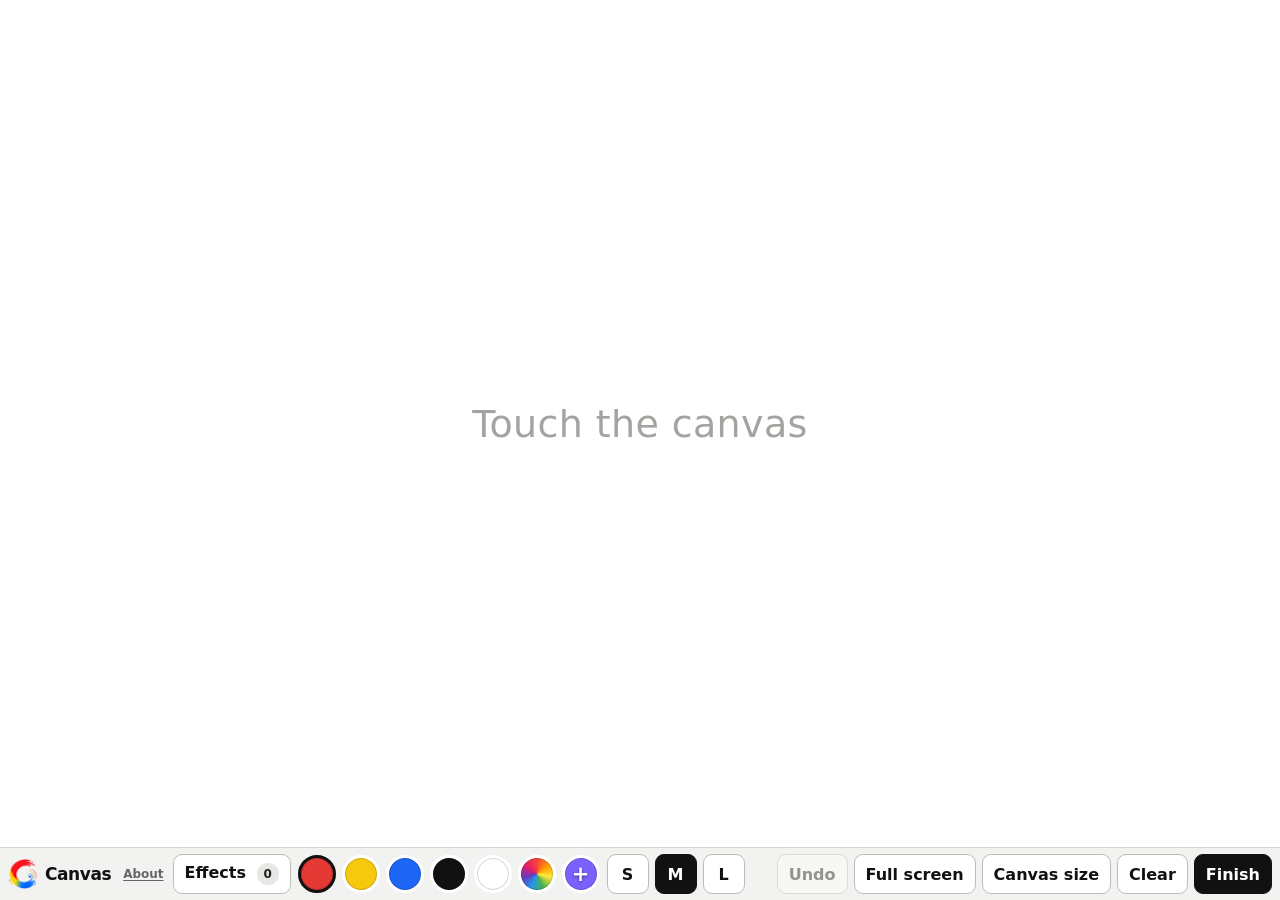
==== commit c4445879: "clean up before v2 release" ====
--- a/index.html
+++ b/index.html
@@ -84,7 +84,7 @@
       "Composable drawing effects",
       "Custom color selection",
       "PNG image export",
-      "Animated GIF performance rendering",
+      "Animated GIF recording rendering",
       "Offline-capable progressive web app"
     ]
   }
@@ -214,8 +214,8 @@
           <button id="undoBtn" class="utility" disabled aria-label="Undo last drawing action">Undo</button>
           <button id="fullscreenBtn" class="utility">Full screen</button>
           <button id="canvasSizeBtn" class="utility">Canvas size</button>
-          <button id="saveBtn" class="utility">Save image</button>
-          <button id="gifRenderBtn" class="utility">Render GIF</button>
+          <button id="saveBtn" class="utility" hidden aria-hidden="true" tabindex="-1">Save image</button>
+          <button id="gifRenderBtn" class="utility" hidden aria-hidden="true" tabindex="-1">Render GIF</button>
           <button id="clearBtn" class="utility">Clear</button>
           <button id="finishBtn" class="utility primary">Finish</button>
         </div>
@@ -274,7 +274,7 @@
     <div class="gif-card">
       <div class="gif-preview-wrap">
         <span class="gif-preview-label" aria-hidden="true">GIF Preview</span>
-        <img id="gifPreview" alt="Preview of rendered Canvas performance" hidden />
+        <img id="gifPreview" alt="Preview of rendered Canvas recording" hidden />
         <div id="gifRenderStatus" class="gif-render-status" role="status" aria-live="polite">
           <span class="gif-render-spinner" aria-hidden="true"></span>
           <span>Preparing GIF…</span>
@@ -293,10 +293,10 @@
     <form method="dialog" class="finish-card">
       <div class="preview-wrap"><img id="previewImage" alt="Preview of your drawing" /></div>
       <div class="finish-actions">
-        <button id="downloadBtn" type="button" class="utility primary">Download image</button>
-        <button id="finishGifBtn" type="button" class="utility">Render GIF</button>
+        <button id="downloadBtn" type="button" class="utility primary">Download image (PNG)</button>
+        <button id="finishGifBtn" type="button" class="utility">Render recording (GIF)</button>
         <button id="shareBtn" type="button" class="utility">Share</button>
-        <button id="downloadSessionBtn" type="button" class="utility">Download session</button>
+        <button id="downloadSessionBtn" type="button" class="utility">Download recording (JSON)</button>
         <button value="close" class="utility">Keep drawing</button>
         <button id="newBtn" type="button" class="utility danger">Start again</button>
       </div>
--- a/styles.css
+++ b/styles.css
@@ -57,6 +57,7 @@
 .effects-panel-heading { margin-bottom: 12px; }
 .bulk-actions { display: flex; gap: 10px; }
 .text-button { border: 0; background: transparent; padding: 5px 2px; color: #444; text-decoration: underline; cursor: pointer; }
+.text-button:disabled { opacity: .4; cursor: default; text-decoration: none; }
 .effect-groups { display: grid; gap: 13px; }
 .effect-group { min-width: 0; }
 .effect-group h3 { margin: 0 0 6px; color: #666; font-size: 11px; font-weight: 850; letter-spacing: .08em; text-transform: uppercase; }
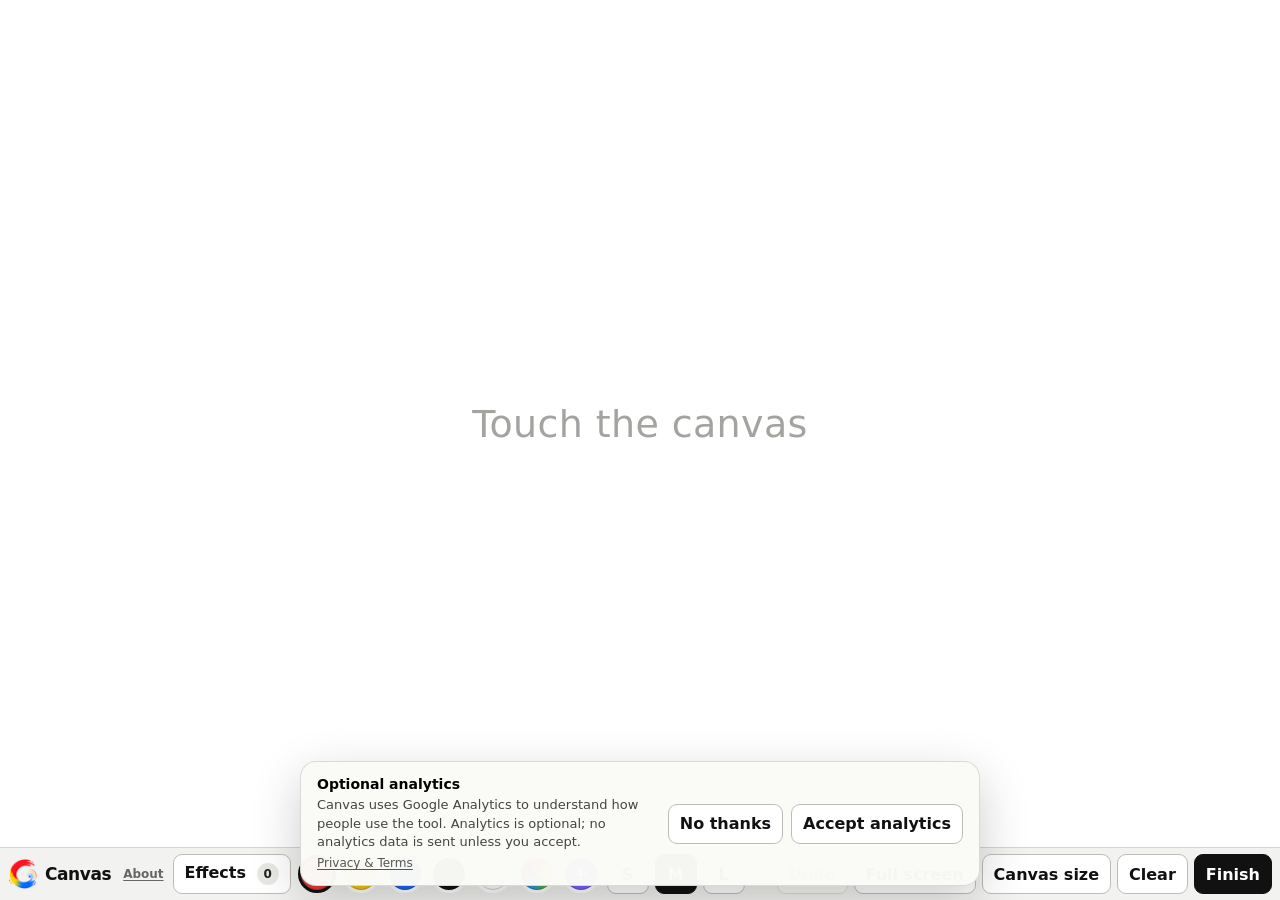
==== commit 1f8d1396: "privacy, legal" ====
--- a/index.html
+++ b/index.html
@@ -1,14 +1,6 @@
 <!doctype html>
 <html lang="en">
 <head>
-  <script async src="https://www.googletagmanager.com/gtag/js?id=G-30SN02B5HP"></script>
-  <script>
-    window.dataLayer = window.dataLayer || [];
-    function gtag(){dataLayer.push(arguments);}
-    gtag('js', new Date());
-
-    gtag('config', 'G-30SN02B5HP');
-  </script>
   <meta charset="utf-8" />
   <meta name="viewport" content="width=device-width, initial-scale=1, viewport-fit=cover, user-scalable=no" />
   <meta name="theme-color" content="#ffffff" />
@@ -233,9 +225,9 @@
         </div>
       </div>
       <p>Canvas grew out of a simple paint program I made for a friend’s kid. While watching it in use, I noticed unexpected effects emerging from multitouch gestures and a handful of simple drawing rules.</p>
-      <p>I started following those accidents on purpose. Canvas is the result: a drawing instrument built around surprising interactions between simple sets of rules.</p>
+      <p>I decided to lean into those accidents and turn the idea into a broader creative tool for teens and grown-ups. Canvas is the result: a drawing instrument built around surprising interactions between simple sets of rules.</p>
       <p>If you have issues, questions or other feedback, you can contact me at <a href="mailto:nick@nickspeelman.com">nick@nickspeelman.com</a></p>
-      <p class="about-support">If you enjoy Canvas and want to help keep projects like this free, <a href="/donate/" rel="noopener noreferrer nofollow">you can support the project</a>.</p>
+      <p class="about-support">If you enjoy Canvas and want to help keep projects like this free, <a href="/donate/" rel="noopener noreferrer nofollow">you can support the project</a>. <a href="/privacy/">Privacy &amp; Terms</a> · <a href="#analytics-settings" data-analytics-settings>Analytics settings</a></p>
       <div class="about-footer">
         <span id="appVersion" class="app-version" aria-live="polite">Version …</span>
         <button id="closeAboutBtn" type="button" class="utility">Close</button>
@@ -340,6 +332,19 @@
       });
     })();
   </script>
+  <aside id="analyticsConsent" class="consent-banner" role="dialog" aria-labelledby="consentTitle" aria-describedby="consentText" hidden>
+    <div class="consent-copy">
+      <strong id="consentTitle">Optional analytics</strong>
+      <p id="consentText">Canvas uses Google Analytics to understand how people use the tool. Analytics is optional; no analytics data is sent unless you accept.</p>
+      <a href="/privacy/">Privacy &amp; Terms</a>
+    </div>
+    <div class="consent-actions">
+      <button type="button" class="utility" data-consent-decline>No thanks</button>
+      <button type="button" class="utility" data-consent-accept>Accept analytics</button>
+    </div>
+  </aside>
+
+  <script src="js/consent.js"></script>
   <script src="js/behaviors.js"></script>
   <script src="js/gif-encoder.js"></script>
   <script src="js/app.js"></script>
--- a/styles.css
+++ b/styles.css
@@ -339,3 +339,38 @@
     padding-right: 2px;
   }
 }
+
+/* Optional analytics consent */
+.consent-banner {
+  position: fixed;
+  left: 50%;
+  bottom: max(14px, env(safe-area-inset-bottom));
+  z-index: 10000;
+  width: min(680px, calc(100vw - 24px));
+  transform: translate(-50%, 12px);
+  opacity: 0;
+  display: flex;
+  align-items: center;
+  justify-content: space-between;
+  gap: 18px;
+  padding: 14px 16px;
+  border: 1px solid rgba(0,0,0,.13);
+  border-radius: 16px;
+  background: rgba(250,250,247,.98);
+  box-shadow: 0 16px 50px rgba(0,0,0,.2);
+  transition: opacity .18s ease, transform .18s ease;
+}
+.consent-banner[hidden] { display: none !important; }
+.consent-banner.is-visible { opacity: 1; transform: translate(-50%, 0); }
+.consent-copy { min-width: 0; }
+.consent-copy strong { display: block; margin-bottom: 4px; font-size: 14px; }
+.consent-copy p { margin: 0; color: #444; font-size: 13px; line-height: 1.4; }
+.consent-copy a { display: inline-block; margin-top: 5px; color: #555; font-size: 12px; text-underline-offset: 2px; }
+.consent-actions { display: flex; flex: 0 0 auto; gap: 8px; }
+.legal-settings-button { border: 0; cursor: pointer; font: inherit; }
+
+@media (max-width: 620px) {
+  .consent-banner { align-items: stretch; flex-direction: column; gap: 12px; }
+  .consent-actions { width: 100%; }
+  .consent-actions .utility { flex: 1 1 50%; }
+}
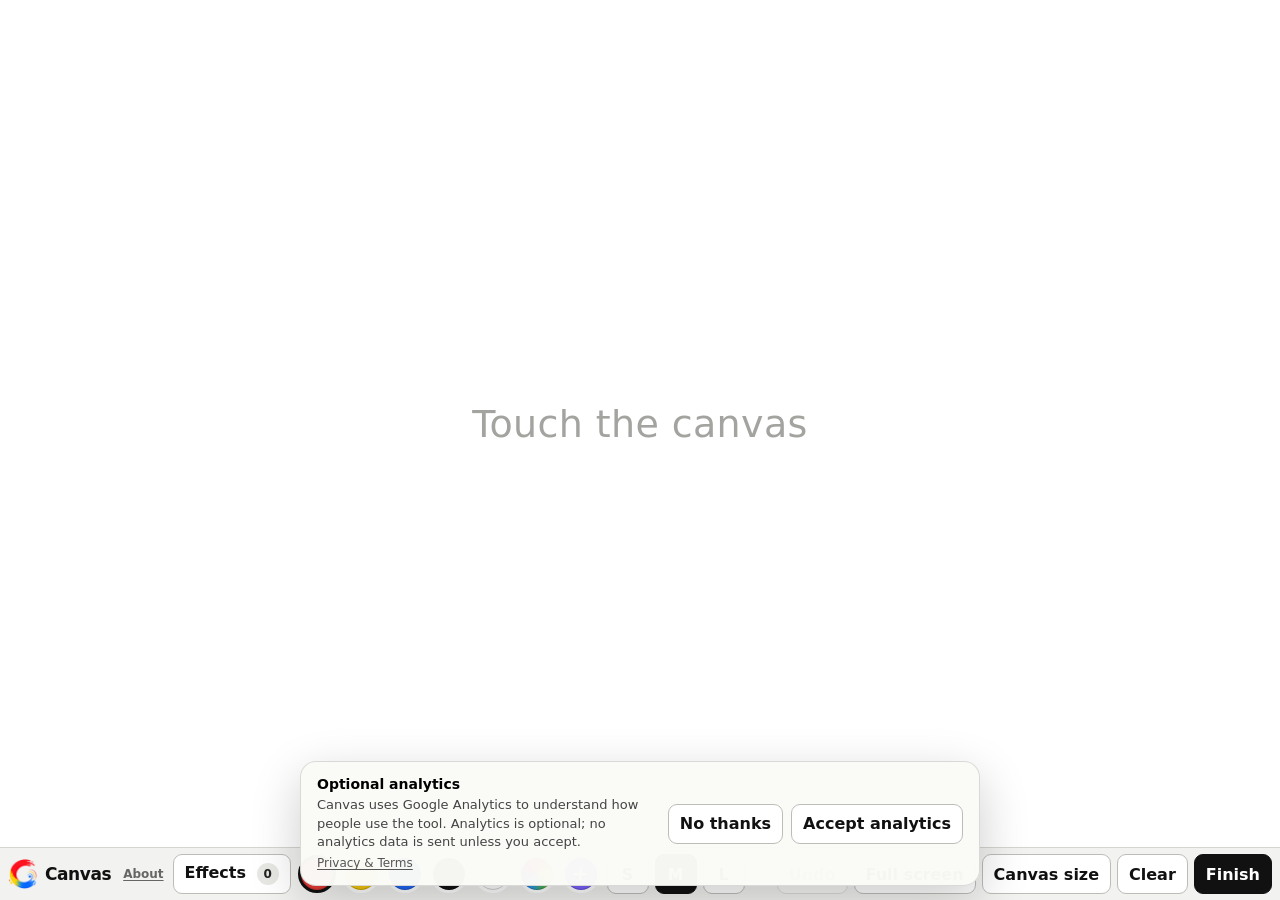
==== commit d4e5dba5: "added copyright" ====
--- a/index.html
+++ b/index.html
@@ -228,6 +228,7 @@
       <p>I decided to lean into those accidents and turn the idea into a broader creative tool for teens and grown-ups. Canvas is the result: a drawing instrument built around surprising interactions between simple sets of rules.</p>
       <p>If you have issues, questions or other feedback, you can contact me at <a href="mailto:nick@nickspeelman.com">nick@nickspeelman.com</a></p>
       <p class="about-support">If you enjoy Canvas and want to help keep projects like this free, <a href="/donate/" rel="noopener noreferrer nofollow">you can support the project</a>. <a href="/privacy/">Privacy &amp; Terms</a> · <a href="#analytics-settings" data-analytics-settings>Analytics settings</a></p>
+      <p class="about-copyright">© 2026 Nick Speelman. All rights reserved.</p>
       <div class="about-footer">
         <span id="appVersion" class="app-version" aria-live="polite">Version …</span>
         <button id="closeAboutBtn" type="button" class="utility">Close</button>
